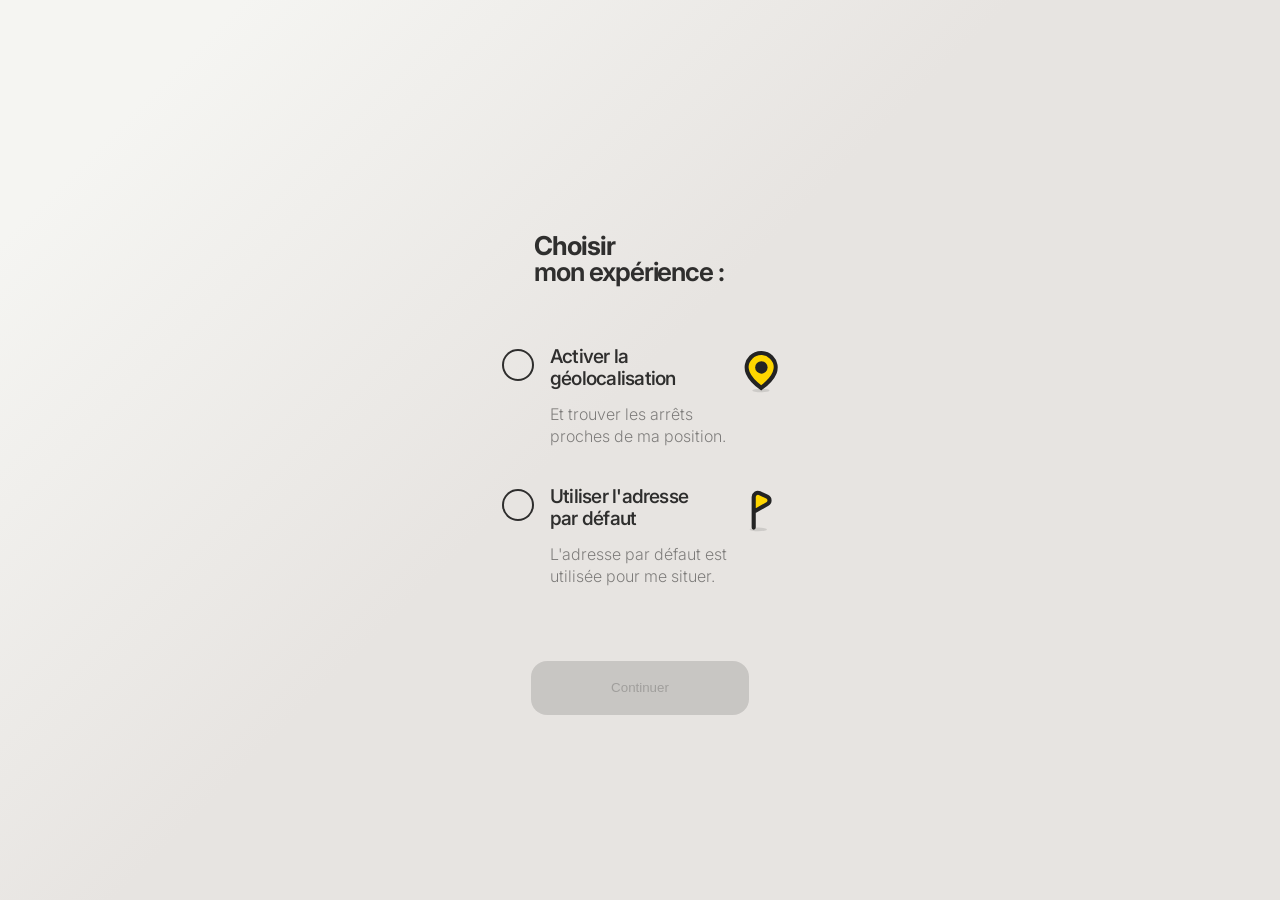
==== index.html @ 16f01f41 "tec-on-me-V2" ====
<!doctype html>
    <html lang="fr">
        <head>
            <meta charset="UTF-8">
            <meta name="viewport" content="width=device-width, initial-scale=1.0">
            <title>Tec on Me</title>
            <link rel="icon" href="/icons/favicon.ico">
            <meta name="theme-color" content="#B12A34">
            <meta name="apple-mobile-web-app-status-bar-style" content="#B12A34">
            <script defer src="https://unpkg.com/leaflet@1.9.4/dist/leaflet.js" integrity="sha256-20nQCchB9co0qIjJZRGuk2/Z9VM+kNiyxNV1lvTlZBo=" crossorigin=""></script>
            <link rel="stylesheet" href="styles/style.css">
        </head>
        <body>
            <main>
                <div class="wrapper">
                    <form action="carte.html" class="gps gps_form">
                    <img class="big" src="https://assets.codepen.io/87353/icon-bus-front-big.svg" alt="">
                    <h1><strong>Choisir </strong><span>mon expérience :</span></h1>
                    <div class="gps_form__field">
                      <input type="radio" name="localisation" id="gps-on" value="y">
                      <label for="gps-on">Activer la géolocalisation</label>
                      <p><span>Et trouver les arrêts </span><span>proches de ma position.</span></p>
                      <img src="icons/geo-gps-on.svg" alt="gps actif">
                    </div>
                    
                    <div class="gps_form__field">
                      <input type="radio" name="localisation" id="gps-off" value="n">
                      <label for="gps-off"><span>Utiliser l'adresse</span><span> par défaut</span></label>
                      <p>L'adresse par défaut est utilisée pour me situer.</p>
                      <img src="icons/geo-gps-off.svg" alt="gps actif">
                    </div>
                    <button type="submit">Continuer</button>
                  </form>
                  </div>
            </main>
        </body>
    </html>
---- styles/style.css ----
/* import des CSS Leaflet */
@import "https://unpkg.com/leaflet@1.9.4/dist/leaflet.css";
/* import CSS de la home page **/
@import "home.css";
/* Import CSS pour la carte */
@import "map.css";
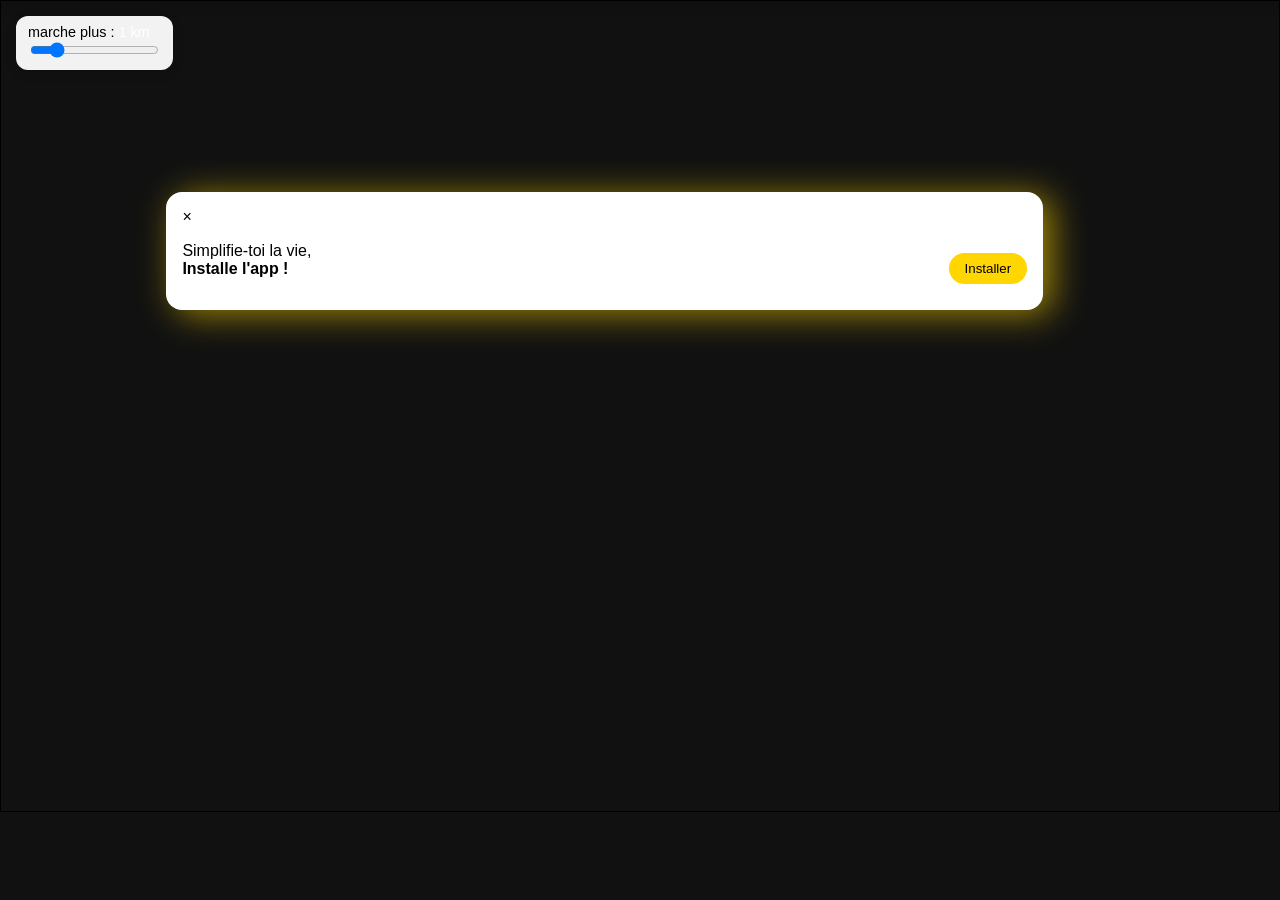
==== commit 6c6c1a5b: "PATCH ERROR MAP" ====
--- a/index.html
+++ b/index.html
@@ -1,37 +1,51 @@
 <!doctype html>
-    <html lang="fr">
-        <head>
-            <meta charset="UTF-8">
-            <meta name="viewport" content="width=device-width, initial-scale=1.0">
-            <title>Tec on Me</title>
-            <link rel="icon" href="/icons/favicon.ico">
-            <meta name="theme-color" content="#B12A34">
-            <meta name="apple-mobile-web-app-status-bar-style" content="#B12A34">
-            <script defer src="https://unpkg.com/leaflet@1.9.4/dist/leaflet.js" integrity="sha256-20nQCchB9co0qIjJZRGuk2/Z9VM+kNiyxNV1lvTlZBo=" crossorigin=""></script>
-            <link rel="stylesheet" href="styles/style.css">
-        </head>
-        <body>
-            <main>
-                <div class="wrapper">
-                    <form action="carte.html" class="gps gps_form">
-                    <img class="big" src="https://assets.codepen.io/87353/icon-bus-front-big.svg" alt="">
-                    <h1><strong>Choisir </strong><span>mon expérience :</span></h1>
-                    <div class="gps_form__field">
-                      <input type="radio" name="localisation" id="gps-on" value="y">
-                      <label for="gps-on">Activer la géolocalisation</label>
-                      <p><span>Et trouver les arrêts </span><span>proches de ma position.</span></p>
-                      <img src="icons/geo-gps-on.svg" alt="gps actif">
+<html lang="fr">
+  <head>
+    <meta charset="UTF-8" />
+    <meta name="viewport" content="width=device-width, initial-scale=1.0" />
+    <title>Tec on Me !</title>
+    <link rel="icon" href="/icons/favicon.ico" />
+    <meta name="theme-color" content="#B12A34" />
+    <meta name="apple-mobile-web-app-status-bar-style" content="#B12A34" />
+    <script
+      defer
+      src="https://unpkg.com/leaflet@1.9.4/dist/leaflet.js"
+      integrity="sha256-20nQCchB9co0qIjJZRGuk2/Z9VM+kNiyxNV1lvTlZBo="
+      crossorigin=""
+    ></script>
+    <script defer type="module" src="main.js"></script>
+    <script src="install.js" defer></script>
+    <link rel="manifest" href="/manifest.json" />
+    <meta name="apple-mobile-web-app-status-bar-style" content="yes" />
+    <link rel="stylesheet" href="styles/style.css" />
+  </head>
+
+<body>
+        <main>
+            <div class="page">
+                <div class="box box-install backface-hidden">
+                    <span class="cross close">×</span>
+                    <div class="box-content">
+                        <p>Simplifie-toi la vie,<br /><strong>Installe l'app !</strong></p>
+                        <div class="">
+                            <button class="install-btn">Installer</button>
+                        </div>
                     </div>
-                    
-                    <div class="gps_form__field">
-                      <input type="radio" name="localisation" id="gps-off" value="n">
-                      <label for="gps-off"><span>Utiliser l'adresse</span><span> par défaut</span></label>
-                      <p>L'adresse par défaut est utilisée pour me situer.</p>
-                      <img src="icons/geo-gps-off.svg" alt="gps actif">
+                </div>
+                <div class="box box-alert hidden">
+                    <span class="cross close">×</span>
+                    <img src="" alt="" />
+                    <p class="alert-message">
+                        <strong>Pas d'arrêt autour de vous</strong> Déplacez-vous !!
+                    </p>
+                </div>
+                <div id="info-panel" class="info-panel hidden"></div>
+                    <!-- Controle du rayon de recherche (distance en km) -->
+                    <div class="distance-control" style="position: absolute; z-index:10000; left:1rem; top:1rem; background: rgba(255,255,255,0.95); padding:0.5rem 0.75rem; border-radius:12px; box-shadow:0 4px 12px rgba(0,0,0,0.12);">
+                        <label style="font-size:0.9rem; display:block;">marche plus : <span id="distance-value">1 km</span></label>
+                        <input id="distance" type="range" min="0.2" max="5" step="0.1" value="1" />
                     </div>
-                    <button type="submit">Continuer</button>
-                  </form>
-                  </div>
-            </main>
-        </body>
-    </html>+                    <div id="map"></div>
+            </div>
+        </main>
+</html>
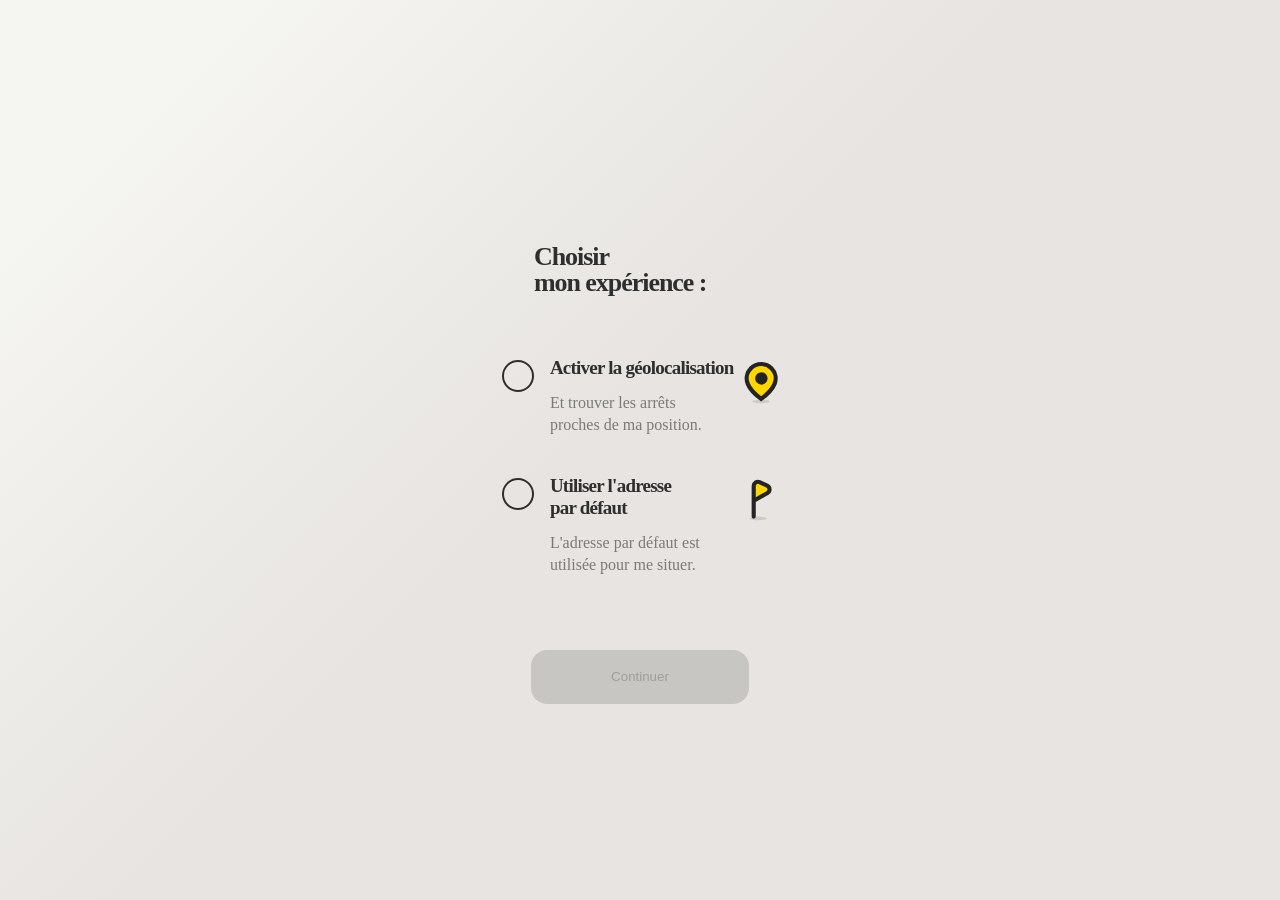
==== commit 0a8a5f20: "PATCH BEUG" ====
--- a/index.html
+++ b/index.html
@@ -3,7 +3,7 @@
   <head>
     <meta charset="UTF-8" />
     <meta name="viewport" content="width=device-width, initial-scale=1.0" />
-    <title>Tec on Me !</title>
+    <title>Tec on Me</title>
     <link rel="icon" href="/icons/favicon.ico" />
     <meta name="theme-color" content="#B12A34" />
     <meta name="apple-mobile-web-app-status-bar-style" content="#B12A34" />
@@ -13,39 +13,39 @@
       integrity="sha256-20nQCchB9co0qIjJZRGuk2/Z9VM+kNiyxNV1lvTlZBo="
       crossorigin=""
     ></script>
-    <script defer type="module" src="main.js"></script>
-    <script src="install.js" defer></script>
-    <link rel="manifest" href="/manifest.json" />
-    <meta name="apple-mobile-web-app-status-bar-style" content="yes" />
     <link rel="stylesheet" href="styles/style.css" />
   </head>
+  <body>
+    <main>
+      <div class="wrapper">
+        <form action="carte.html" class="gps gps_form">
+          <img
+            class="big"
+            src="https://assets.codepen.io/87353/icon-bus-front-big.svg"
+            alt=""
+          />
+          <h1><strong>Choisir </strong><span>mon expérience :</span></h1>
+          <div class="gps_form__field">
+            <input type="radio" name="localisation" id="gps-on" value="y" />
+            <label for="gps-on">Activer la géolocalisation</label>
+            <p>
+              <span>Et trouver les arrêts </span
+              ><span>proches de ma position.</span>
+            </p>
+            <img src="icons/geo-gps-on.svg" alt="gps actif" />
+          </div>
 
-<body>
-        <main>
-            <div class="page">
-                <div class="box box-install backface-hidden">
-                    <span class="cross close">×</span>
-                    <div class="box-content">
-                        <p>Simplifie-toi la vie,<br /><strong>Installe l'app !</strong></p>
-                        <div class="">
-                            <button class="install-btn">Installer</button>
-                        </div>
-                    </div>
-                </div>
-                <div class="box box-alert hidden">
-                    <span class="cross close">×</span>
-                    <img src="" alt="" />
-                    <p class="alert-message">
-                        <strong>Pas d'arrêt autour de vous</strong> Déplacez-vous !!
-                    </p>
-                </div>
-                <div id="info-panel" class="info-panel hidden"></div>
-                    <!-- Controle du rayon de recherche (distance en km) -->
-                    <div class="distance-control" style="position: absolute; z-index:10000; left:1rem; top:1rem; background: rgba(255,255,255,0.95); padding:0.5rem 0.75rem; border-radius:12px; box-shadow:0 4px 12px rgba(0,0,0,0.12);">
-                        <label style="font-size:0.9rem; display:block;">marche plus : <span id="distance-value">1 km</span></label>
-                        <input id="distance" type="range" min="0.2" max="5" step="0.1" value="1" />
-                    </div>
-                    <div id="map"></div>
-            </div>
-        </main>
+          <div class="gps_form__field">
+            <input type="radio" name="localisation" id="gps-off" value="n" />
+            <label for="gps-off"
+              ><span>Utiliser l'adresse</span><span> par défaut</span></label
+            >
+            <p>L'adresse par défaut est utilisée pour me situer.</p>
+            <img src="icons/geo-gps-off.svg" alt="gps actif" />
+          </div>
+          <button type="submit">Continuer</button>
+        </form>
+      </div>
+    </main>
+  </body>
 </html>
--- a/styles/style.css
+++ b/styles/style.css
@@ -3,4 +3,4 @@
 /* import CSS de la home page **/
 @import "home.css";
 /* Import CSS pour la carte */
-@import "map.css";
+@import "map.css";
